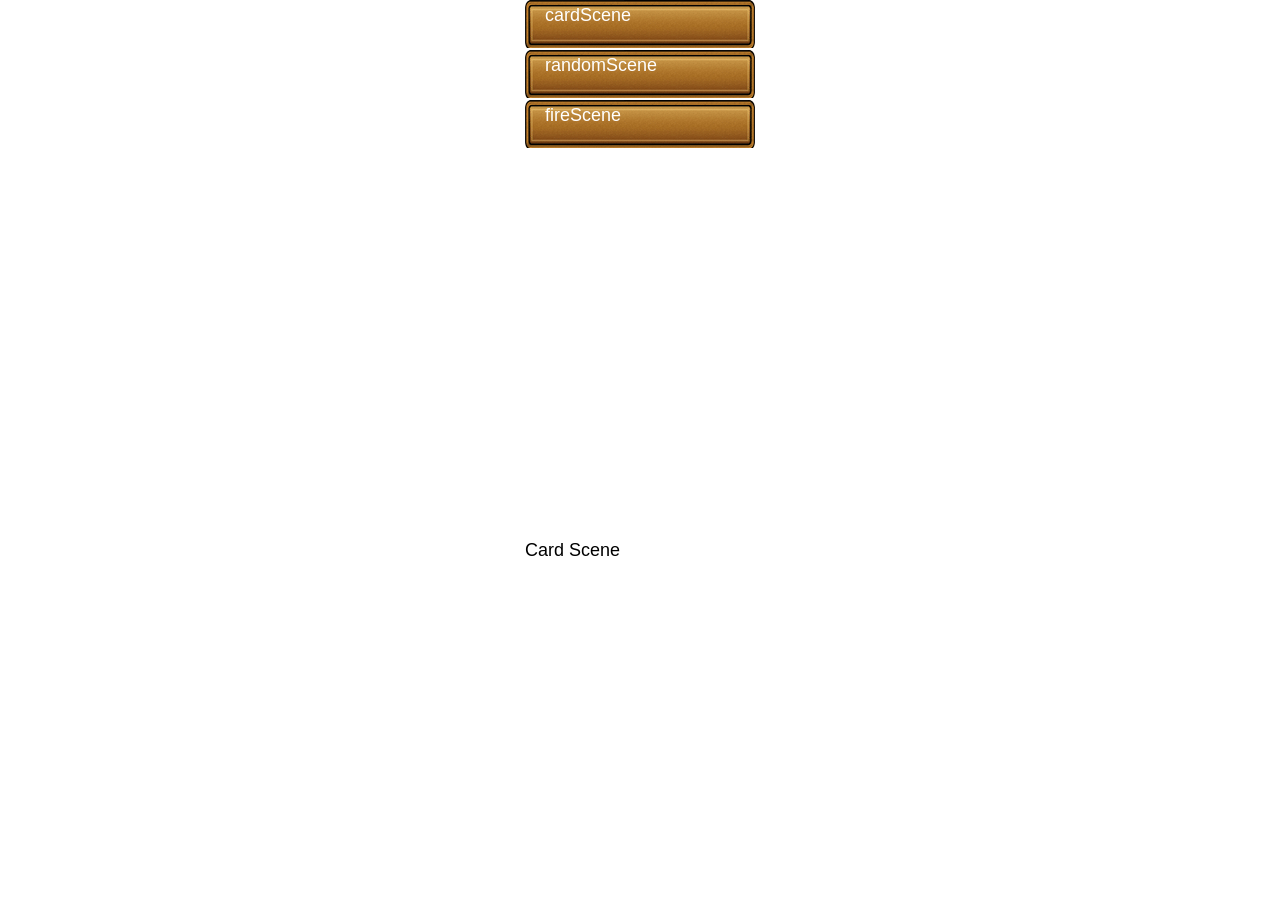
==== index.html @ 803a91d1 "commit bundled code" ====
<!doctype html>
<html>
    <head>
        <meta charset="utf-8">
        <meta name="description" content="">
        <meta name="viewport" content="width=device-width, initial-scale=1">
        <title>PixiJs template</title>
        <link rel="stylesheet" href="style.css">
    </head>
    <body>
    </body>
    <script src="bundle.js"></script>
</html>
---- style.css ----
* {
	margin: 0;
	padding: 0;
}
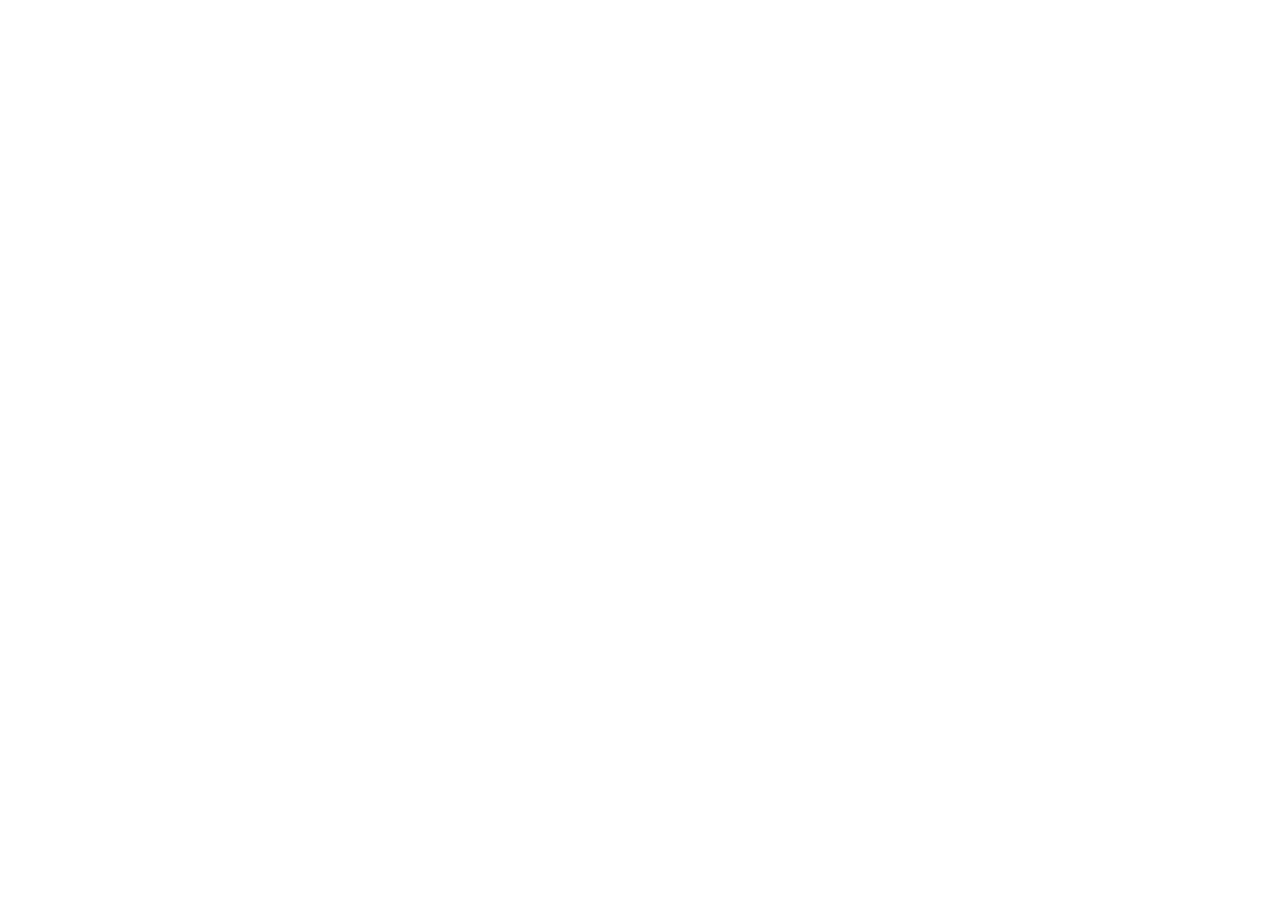
==== commit 5aeb7313: "add index file" ====
--- a/index.html
+++ b/index.html
@@ -1,13 +1,93 @@
-<!doctype html>
-<html>
-    <head>
-        <meta charset="utf-8">
-        <meta name="description" content="">
-        <meta name="viewport" content="width=device-width, initial-scale=1">
-        <title>PixiJs template</title>
-        <link rel="stylesheet" href="style.css">
-    </head>
-    <body>
-    </body>
-    <script src="bundle.js"></script>
-</html>+<!DOCTYPE html>
+<html manifest="qici.appcache">
+<head>
+    <meta charset="UTF-8">
+    <meta http-equiv="X-UA-Compatible" content="IE=edge,chrome=1">
+    <meta name='viewport' content='width=device-width,user-scalable=no'>
+    <meta name='apple-mobile-web-app-status-bar-style' content='black-translucent'>
+    <meta name='apple-mobile-web-app-capable' content='yes'>
+    <meta name='apple-mobile-web-app-title' content='Heroes'>
+    <link rel='apple-touch-icon' href='http://engine.zuoyouxi.com/qici.png'>
+    <link rel='apple-touch-startup-image' href='http://engine.zuoyouxi.com/qici.png'>
+
+    <link rel="shortcut icon" href="http://engine.zuoyouxi.com/qici.ico" />
+    <title>Heroes</title>
+    <style>
+        html, body {
+            padding: 0;
+            margin: 0;
+            width: 100%;
+            height: 100%;
+        }
+    </style>
+    <link rel="stylesheet" type="text/css" href="./Assets/css/style.css"/>
+
+    <script>
+        // The game configuration
+        var qici = {};
+        qici.config = {
+            gameName: 'Heroes',
+            localStorageID: 'com.qcplay.demo.dota',
+            gameInstance: 'dotaGame',
+            frameRate: {"mobile":30,"desktop":60},
+            fixedGameSize: {"enabled":false,"width":640,"height":960},
+            resolutionRatio: 0.25,
+            customSettings: {},
+            backgroundColor: 855052,
+            runInBackground: true,
+            antialias: true,
+            transparent: true,
+            developerMode: false,
+            renderer: 'Auto',
+            loadingPrefab: 'Assets/prefabs/loading.bin',
+            scene: [
+                "Assets/scene/Dota"
+            ],
+            entryScene : 'Assets/scene/Dota',
+            dirtyRectangles: true,
+            loadingHandler: 'progressHandler',
+            loading: {
+                loadingText: 'Loading, please wait...',
+                loadingInterval: 200,
+                brightingInterval: 10,
+                blinkingCount: 5,
+                blinkingInterval: 70,
+                fadingInInterval: 400,
+                fadingOutInterval: 600
+            }
+        };
+
+ 		_pluginVariables_={
+	"com.qici.TweenFunction": {},
+	"com.qici.extraUI": {}
+}
+
+        qici.scripts = [
+            './Assets/meta/globalUrlMap.js',
+            'http://engine.zuoyouxi.com/lib/1.1.6/phaser.min.js',
+            'http://engine.zuoyouxi.com/lib/1.1.6/webfontloader.js',
+            'http://engine.zuoyouxi.com/lib/1.1.6/qc-core.js',
+            'http://engine.zuoyouxi.com/lib/qc-webgl.js',
+            // sound duration
+            './Assets/meta/soundDuration.js',
+            // asset count
+            './Assets/meta/assetCountMap.js',
+            // External scripts for plugins
+
+            // User scripts
+            './js/game-scripts-mini-1.js'
+        ];
+
+        // Asset count that need preload in boot
+        qici.loadingAssetCount = 1;
+    </script>
+</head>
+
+<body onload="qici.init();">
+    <div style="overflow:hidden;padding:0;margin:0;width:100%;height:100%;">
+        <div id="gameDiv" style="position:relative;"></div>
+    </div>
+    <script src='http://engine.zuoyouxi.com/lib/1.1.6/qc-loading.js'></script>
+</body>
+
+</html>
--- a/Assets/css/style.css
+++ b/Assets/css/style.css
@@ -0,0 +1,49 @@
+/* css for dom */
+.background img, .mask img { width: 100%; height: 100%; }
+.debug { 
+    font-size:16px; color: green; 
+}
+.auto_combat {
+    background-image: url('../raw/auto.png');
+    background-repeat: no-repeat;
+}
+.black_outline {
+    -webkit-text-shadow:#000 1px 0 0,#000 0 1px 0,#000 -1px 0 0,#000 0 -1px 0;  
+    -moz-text-shadow:#000 1px 0 0,#000 0 1px 0,#000 -1px 0 0,#000 0 -1px 0;  
+    text-shadow:#000 1px 0 0,#000 0 1px 0,#000 -1px 0 0,#000 0 -1px 0;   
+    *filter: Glow(Color=#000, Strength=1);
+}
+
+.round_rect {
+    border: 15px solid white;
+    -moz-border-image: url(../raw/round_rect.png) 15 fill stretch;
+    -webkit-border-image: url(../raw/round_rect.png) 15 fill stretch;
+	-o-border-image: url(../raw/round_rect.png) 15 fill stretch; 
+	border-image: url(../raw/round_rect.png) 15 fill stretch;
+}
+
+.time_icon {
+    background-image: url('../raw/hourglass.pvr.png');
+    background-repeat: no-repeat;
+}
+.coin {  
+    background-image: url('../raw/coin.png');
+    background-repeat: no-repeat;
+}
+.box {  
+    background-image: url('../raw/box.png');
+    background-repeat: no-repeat;
+}
+
+.white { color: white; line-height: 100%; }
+.small { font-size:20px; }
+.normal { font-size: 26px; }
+.big { font-size: 30px; }
+.bold { bold: weight; }
+.center { text-align: center; }
+
+.icon_background {
+    background-image: url('../raw/icon_background.png');
+    background-repeat: no-repeat;
+}
+.icon img { width: 100%; height: 100%; }
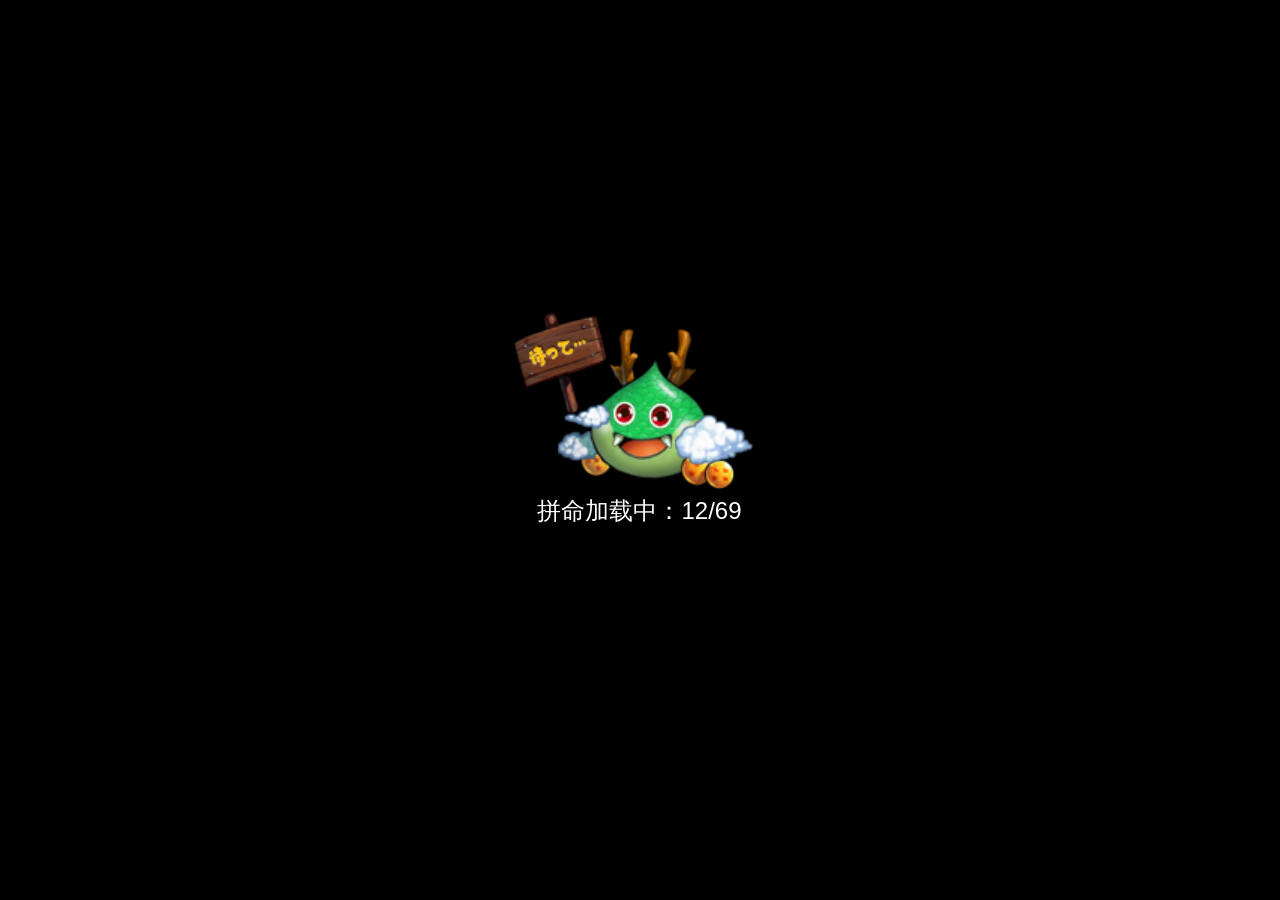
==== commit 5d059ac7: "fix urls" ====
--- a/index.html
+++ b/index.html
@@ -64,10 +64,10 @@
 
         qici.scripts = [
             './Assets/meta/globalUrlMap.js',
-            'http://engine.zuoyouxi.com/lib/1.1.6/phaser.min.js',
-            'http://engine.zuoyouxi.com/lib/1.1.6/webfontloader.js',
-            'http://engine.zuoyouxi.com/lib/1.1.6/qc-core.js',
-            'http://engine.zuoyouxi.com/lib/qc-webgl.js',
+            './lib/phaser.min.js',
+            './lib/webfontloader.js',
+            './lib/qc-core.js',
+            './lib/qc-webgl.js',
             // sound duration
             './Assets/meta/soundDuration.js',
             // asset count
@@ -87,7 +87,7 @@
     <div style="overflow:hidden;padding:0;margin:0;width:100%;height:100%;">
         <div id="gameDiv" style="position:relative;"></div>
     </div>
-    <script src='http://engine.zuoyouxi.com/lib/1.1.6/qc-loading.js'></script>
+    <script src='./lib/qc-loading.js'></script>
 </body>
 
 </html>
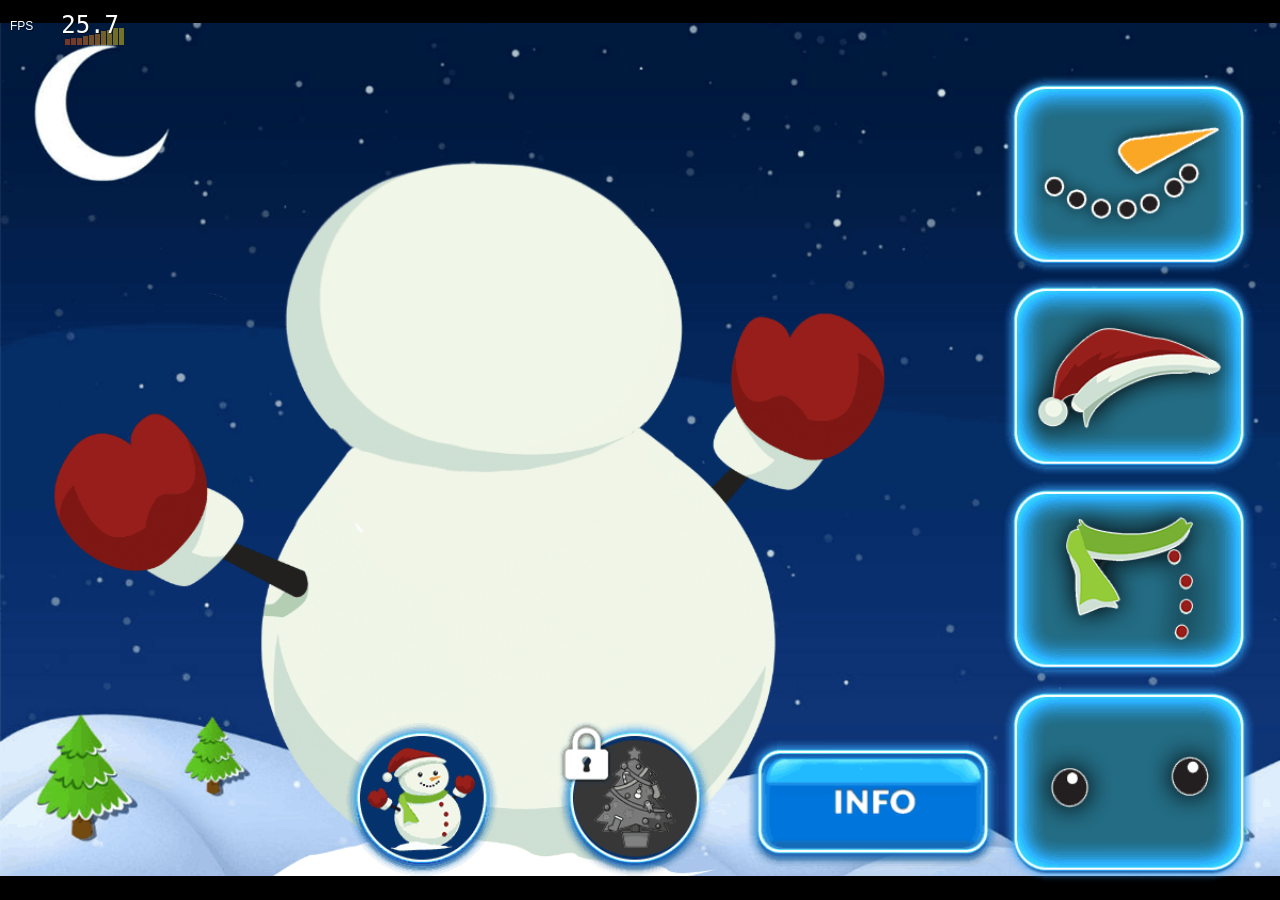
==== commit feeb1982: "liveops branch" ====
--- a/index.html
+++ b/index.html
@@ -1,93 +1 @@
-<!DOCTYPE html>
-<html manifest="qici.appcache">
-<head>
-    <meta charset="UTF-8">
-    <meta http-equiv="X-UA-Compatible" content="IE=edge,chrome=1">
-    <meta name='viewport' content='width=device-width,user-scalable=no'>
-    <meta name='apple-mobile-web-app-status-bar-style' content='black-translucent'>
-    <meta name='apple-mobile-web-app-capable' content='yes'>
-    <meta name='apple-mobile-web-app-title' content='Heroes'>
-    <link rel='apple-touch-icon' href='http://engine.zuoyouxi.com/qici.png'>
-    <link rel='apple-touch-startup-image' href='http://engine.zuoyouxi.com/qici.png'>
-
-    <link rel="shortcut icon" href="http://engine.zuoyouxi.com/qici.ico" />
-    <title>Heroes</title>
-    <style>
-        html, body {
-            padding: 0;
-            margin: 0;
-            width: 100%;
-            height: 100%;
-        }
-    </style>
-    <link rel="stylesheet" type="text/css" href="./Assets/css/style.css"/>
-
-    <script>
-        // The game configuration
-        var qici = {};
-        qici.config = {
-            gameName: 'Heroes',
-            localStorageID: 'com.qcplay.demo.dota',
-            gameInstance: 'dotaGame',
-            frameRate: {"mobile":30,"desktop":60},
-            fixedGameSize: {"enabled":false,"width":640,"height":960},
-            resolutionRatio: 0.25,
-            customSettings: {},
-            backgroundColor: 855052,
-            runInBackground: true,
-            antialias: true,
-            transparent: true,
-            developerMode: false,
-            renderer: 'Auto',
-            loadingPrefab: 'Assets/prefabs/loading.bin',
-            scene: [
-                "Assets/scene/Dota"
-            ],
-            entryScene : 'Assets/scene/Dota',
-            dirtyRectangles: true,
-            loadingHandler: 'progressHandler',
-            loading: {
-                loadingText: 'Loading, please wait...',
-                loadingInterval: 200,
-                brightingInterval: 10,
-                blinkingCount: 5,
-                blinkingInterval: 70,
-                fadingInInterval: 400,
-                fadingOutInterval: 600
-            }
-        };
-
- 		_pluginVariables_={
-	"com.qici.TweenFunction": {},
-	"com.qici.extraUI": {}
-}
-
-        qici.scripts = [
-            './Assets/meta/globalUrlMap.js',
-            './lib/phaser.min.js',
-            './lib/webfontloader.js',
-            './lib/qc-core.js',
-            './lib/qc-webgl.js',
-            // sound duration
-            './Assets/meta/soundDuration.js',
-            // asset count
-            './Assets/meta/assetCountMap.js',
-            // External scripts for plugins
-
-            // User scripts
-            './js/game-scripts-mini-1.js'
-        ];
-
-        // Asset count that need preload in boot
-        qici.loadingAssetCount = 1;
-    </script>
-</head>
-
-<body onload="qici.init();">
-    <div style="overflow:hidden;padding:0;margin:0;width:100%;height:100%;">
-        <div id="gameDiv" style="position:relative;"></div>
-    </div>
-    <script src='./lib/qc-loading.js'></script>
-</body>
-
-</html>
+<!DOCTYPE html><html lang="en"><head><meta charset="UTF-8"><meta name="viewport" content="width=device-width,height=device-height,initial-scale=1,user-scalable=no"><meta name="apple-mobile-web-app-capable" content="yes"><title>LiveOpsSystem</title><script src="assets/scripts/pixijs/4.8.1/pixi.min.js"></script><script>window.PIXI || document.write('<script src="https://cdnjs.cloudflare.com/ajax/libs/pixi.js/4.8.1/pixi.min.js" integrity="sha384-Xvxr3e7B1EVHjC2j4wk4qvFZn9MKG62MIlcTRAEGCDgUFh5ZkIbetE3NbY+Ot4DL" crossorigin="anonymous">\x3C/script>')</script><link href="index.bundle.min.css?b2063de387ee92383430" rel="stylesheet" integrity="sha256-WZlV8i/eDlVdH2Qju0EIsTYhRm3kGHiWcc2Tm+LjjSg= sha384-0HMRDhh73ya9F7i4thVLcMyOMR2PPVBcfTiZqdKqig/fCmWYmGCW1ynkhJIruXgT" crossorigin="anonymous"></head><body><div id="app-root" class="stretch-width stretch-height"><div id="fps-meter"></div><canvas id="app-canvas"></canvas></div><div id="URL">DEV</div><script type="text/javascript" src="index.bundle.min.js?b2063de387ee92383430" integrity="sha256-FRJsg+zP1vgfyoMEaNGmvSnNCZTMEtmN3PVZs58sfF0= sha384-y7j5ZIoJD3YdKIqAJlzulBDJ94y/fpgyLDMaXuHEzbu5JuvOZS8kwx0en7JUiFb5" crossorigin="anonymous"></script></body></html>
--- a/index.bundle.min.css
+++ b/index.bundle.min.css
@@ -0,0 +1,2 @@
+*{padding:0;margin:0}html{width:100%;height:100%}body{width:inherit;height:inherit}canvas{display:block;position:absolute;width:100%;height:100%}.hidden{visibility:hidden}.stretch-width{width:100%}.stretch-height{height:100%}.button{border:none;background-color:transparent;padding:0;color:inherit;text-align:inherit;font-size:100%;font-family:inherit;line-height:inherit;align-items:flex-start;box-sizing:border-box;text-rendering:auto;letter-spacing:normal;word-spacing:normal;text-transform:none;text-indent:0;text-shadow:none;display:inline-block;margin:0;cursor:pointer;-webkit-writing-mode:horizontal-tb;-webkit-appearance:button}.button:focus .button{outline:0}.media-info{position:absolute;bottom:5px;left:5px;background:rgba(28,28,28,.8);border-radius:4px;color:#fff;z-index:50;min-width:26em;font-family:Verdana,Helvetica,sans-serif;text-align:left;direction:ltr;font-size:11px;line-height:1.3;-webkit-font-smoothing:antialiased;-webkit-tap-highlight-color:rgba(0,0,0,0)}.media-info-close-button{position:absolute;right:5px;top:5px}
+/*# sourceMappingURL=index.bundle.min.css.map*/
